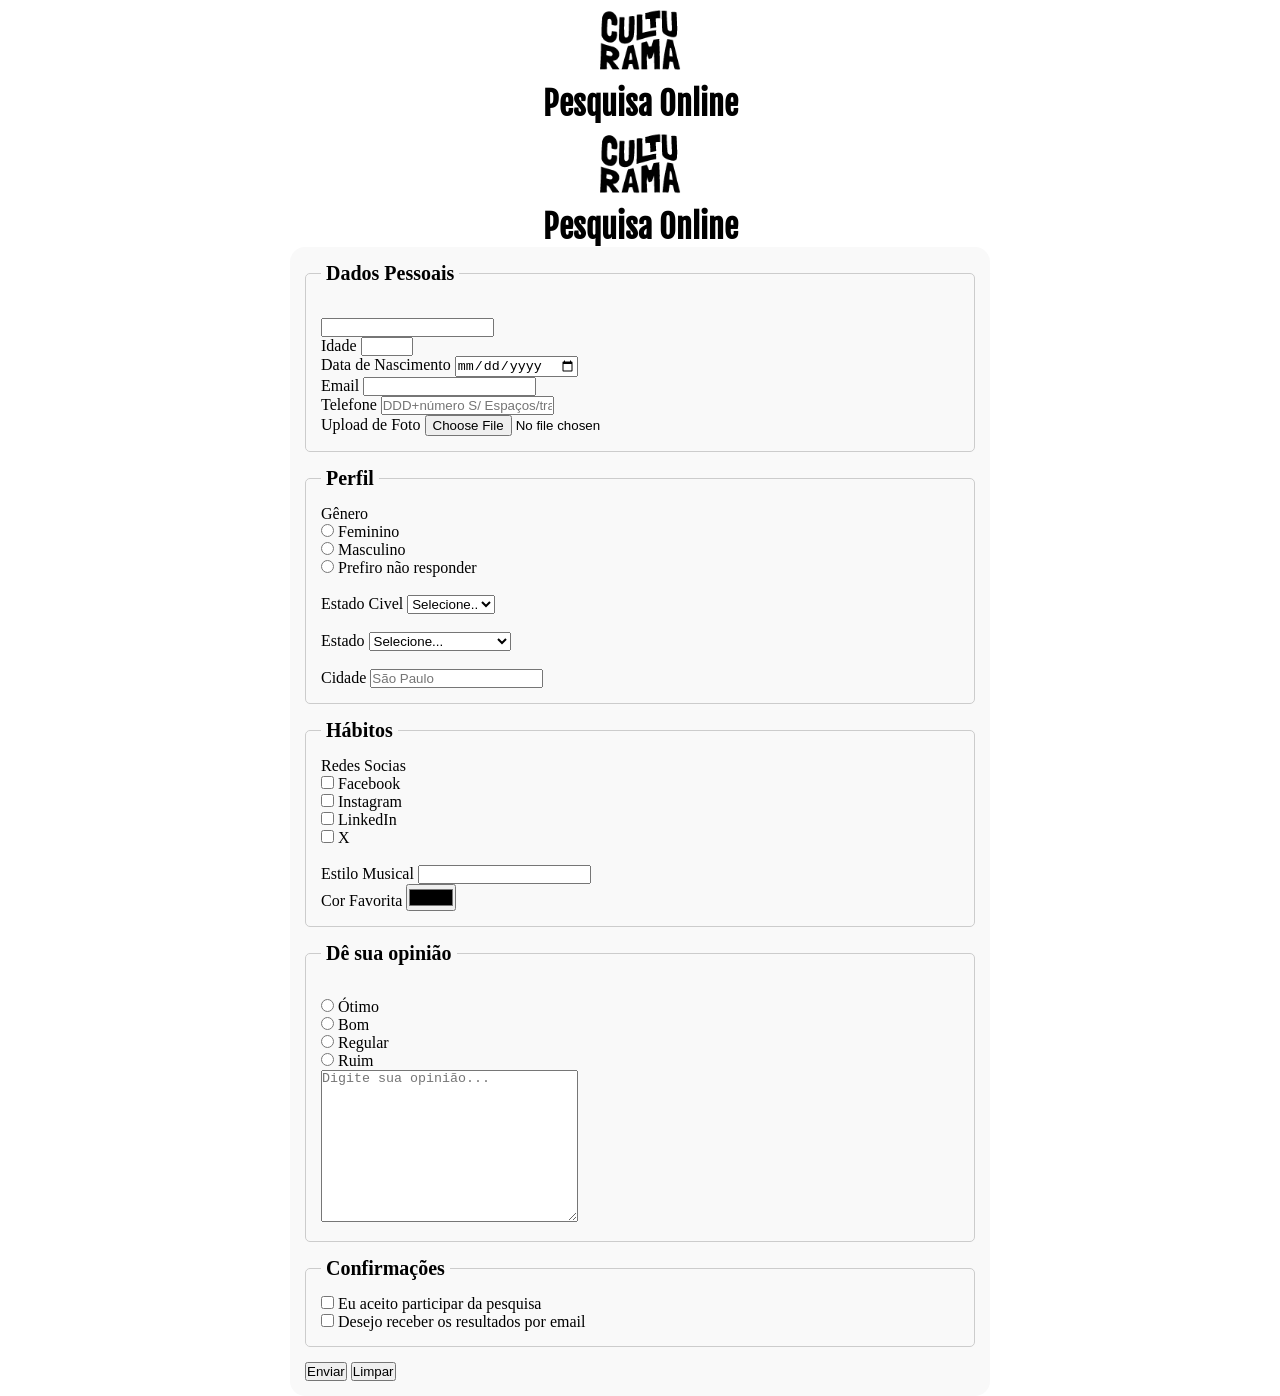
==== index.html @ b52d48eb "Merge branch 'main' into feat/adiciona-estilo" ====
<!DOCTYPE html>
<html lang="pt-BR">
<head>
    <meta charset="UTF-8">
    <meta name="viewport" content="width=device-width, initial-scale=1.0">

    <link rel="icon" href="culturama-favico.png">
    <link rel="stylesheet" href="css/style.css">

    <link rel="preconnect" href="https://fonts.googleapis.com">
    <link rel="preconnect" href="https://fonts.gstatic.com" crossorigin>
    <link href="https://fonts.googleapis.com/css2?family=Fjalla+One&family=Work+Sans&display=swap" rel="stylesheet">

    <title>Pesquisa Culturama</title>
</head>
<body>
    <main>
        <header>
            <img src="img/logo-culturama (1).png" alt="Logo Culturama">
            <h1>Pesquisa Online</h1>
        </header>
</head>
<body>
    <header>
        <img src="img/logo-culturama.png" alt="Logo Culturama">
        <h1>Pesquisa Online</h1>
    </header>
    <section>
        <!--FORMULÁRIO-->
        <form action="" method="get">
            <!--Dados pessoais-->
            <fieldset>
                <legend>Dados Pessoais</legend>
                <br>
                <input type="text" name="username">
                <br>
                <label for="age">Idade</label>
                <input type="number" id="age" name="userAge" min="12" max="100" required>
                <br>
                <label for="birthDate">Data de Nascimento</label>
                <input type="date" id="birthDate" name="userBirthDate">
                <br>
                <label for="Email">Email</label>
                <input type="email" id="Email" name="userEmail" required>
                <br>
                <label for="PhoneNumber">Telefone</label>
                <input type="tel" id="PhoneNumber" n    ame="userPhoneNumber" pattern="[0-9]{11}" placeholder="DDD+número S/ Espaços/traços/Hífen">
                <br>
                <label for="Image">Upload de Foto</label>
                <input type="file" id="Image" accept="image/*" name="userImage">
                <br>
            </fieldset>
            <!--PERFIL-->
            <fieldset>
                <legend>Perfil</legend>
                <p>Gênero</p>
                <input type="radio" id="Feminine"name="userGender" value="Feminino">
                <label for="Feminine">Feminino</label>
                <br>

                <input type="radio" id="Masculine"name="userGender" value="Masculino">
                <label for="Masculine">Masculino</label>
                <br>

                <input type="radio" id="Not"name="userGender" value="Prefiro nãoresponder">
                <label for="Not">Prefiro não responder<label>
                <br><br>

                <label for="maritalStatus">Estado Civel<label>
                <select name="userMatitalStatus" id="maritalStatus">
                    <option value="notInformed">Selecione..</option>
                    <option value="Casado">Casado</option>
                    <option value="Solteiro">Solteiro<option>
                    <option value="Divorciado">Divorciado<option>            
                    </select>
                    <br><br>
                <label for="State">Estado</label>
                <select name="userState" id="State">
                    <option value="notInformed">Selecione...</option>
                    <option value="acre">Acre</option>
                    <option value="alagoas">Alagoas</option>
                    <option value="amapa">Amapá</option>
                    <option value="bahia">Bahia</option>
                    <option value="amazonas">Amazonas<option>
                    <option value="DistritoFederal">DistritoFederal</option>
                    <option value="EspiritoSanto">EspíritoSanto</option>
                    <option value="goias">Goiás</option>
                    <option value="maranhao">Maranhão<option>
                    <option value="MatoGrosso">Mato Grosso<option>
                    <option value="MatoGrossoDoSul">MatoGrosso do Sul</option>
                    <option value="MinasGerais">MinasGerais</option>
                    <option value="para">Pará</option>
                    <option value="paraiba">Paraíba</option>
                    <option value="parana">Paraná</option>
                    <option value="pernambuco">Pernambuco<option>
                    <option value="piaui">Piauí</option>
                    <option value="RioDeJaneiro">Rio deJaneiro</option>
                    <option value="RioGrandeDoNorte">RioGrande do Norte</option>
                    <option value="RioGrandeDoSul">RioGrande do Sul</option>
                    <option value="rondonia">Rondônia<option>
                    <option value="roraima">Roraima</option>
                    <option value="santa catarina">SantaCatarina</option>
                    <option value="SaoPaulo">São Paulo<option>
                    <option value="sergipe">Sergipe</option>
                    <option value="tocantins">Tocantins<option>
                    <option value="ceara">Ceará</option>
                </select>
                    <br><br>
                    <label for="City">Cidade</label>
                    <input type="text" id="City" name="userCity" autocomplete="address-level2" placeholder="São Paulo">
            </fieldset>
            <!--Hábitos-->
            <fieldset>
                <legend>Hábitos</legend>
                <p>Redes Socias</p>
                <input type="checkbox" id="facebook"
                 name="social" value="Facebook">
                <label for="facebook">Facebook</label>
                <br>

                <input type="checkbox" id="instagram" name="social" value="Instagram">
                <label for="instagram">Instagram</label>
                <br>

                <input type="checkbox" id="LinkedIn" name="social" value="LinkedIn">
                <label for="LinkedIn">LinkedIn</label>
                <br>

                <input type="checkbox" id="twitter" name="social" value="X">
                <label for="twitter">X</label>
                <br><br>

                <label for="musicStyle">Estilo Musical</label>
                <input type="text" list="styleTypes" id="musicStyle" name="userMusicStyle">
                <datalist id="styleTypes">
                    <option value="Rock">
                    <option value="Pop">
                    <option value="Sertanejo">
                    <option value="Samba">
                    <option value="Pagode">
                </datalist>
                <br>
                 <label for="favoriteColor">Cor Favorita</label>
                 <input type="color" id="favoriteColor" name="userFavoriteColor">
            </fieldset>
            <fieldset>
            <legend>Dê sua opinião</legend>
            <br>
                
                <input type="radio" id="excellent" name="userOpnion" value="Ótimo">
                <label for="excellent">Ótimo</label>
                <br>
                
                <input type="radio" id="good" name="userOpnion" value="Bom">
                <label for="good">Bom</label>
                
                <br>

                <input type="radio" id="regular" name="userOpnion" value="Regular">
                <label for="regular">Regular</label>    
                
                <br>

                <input type="radio" id="bad" name="userOpnion" value="Ruim">
                <label for="bad">Ruim</label>
                <br>

                <textarea name="userOpnion" id="opnion" cols="30" rows="10" placeholder="Digite sua opinião..."></textarea>
            </fieldset>
            <fieldset>
                <legend>Confirmações</legend>
                <input type="checkbox" name="confirmation" id="lgpd" value="LGPD" required>
                <label for="lgpd">Eu aceito participar da pesquisa</label><br>
                <input type="checkbox" name="email" id="result" value="Envio por email">
                <label for="result">Desejo receber os resultados por email</label>
            </fieldset>
            <button type="submit">Enviar</button>
            <button type="reset">Limpar</button>
        </form>
    </section>
    </main>
</body>
</html>
---- css/style.css ----
*{margin: 0; padding: 0; box-sizing: border-box;}

body{backgound-color: #f9f9f9;
fonte-family: 'Work Sans', sans-serif;}

main{
    width: 100%;
    max-width: 700px;
    margin: 0 auto;
}

header{
    text-align: center;
}

img{
    width: 100px;
}

h1{font-family: fjalla one, sans-serif;}

form{
    background-color: #f9f9f9;
    padding: 15px;
    border-radius: 15px;
}

fieldset{
    padding: 15px;
    border: 1px solid #ccc;
    border-radius: 5px;
    margin-bottom: 15px;
}

legend{
    font-weight: bold;
    font-size: 20px;
    padding: 0 5px;
}

body{fonte-family: 'Work Sans', sans-serif;}

h1{font-family: 'Fjalla One', sans-serif;}
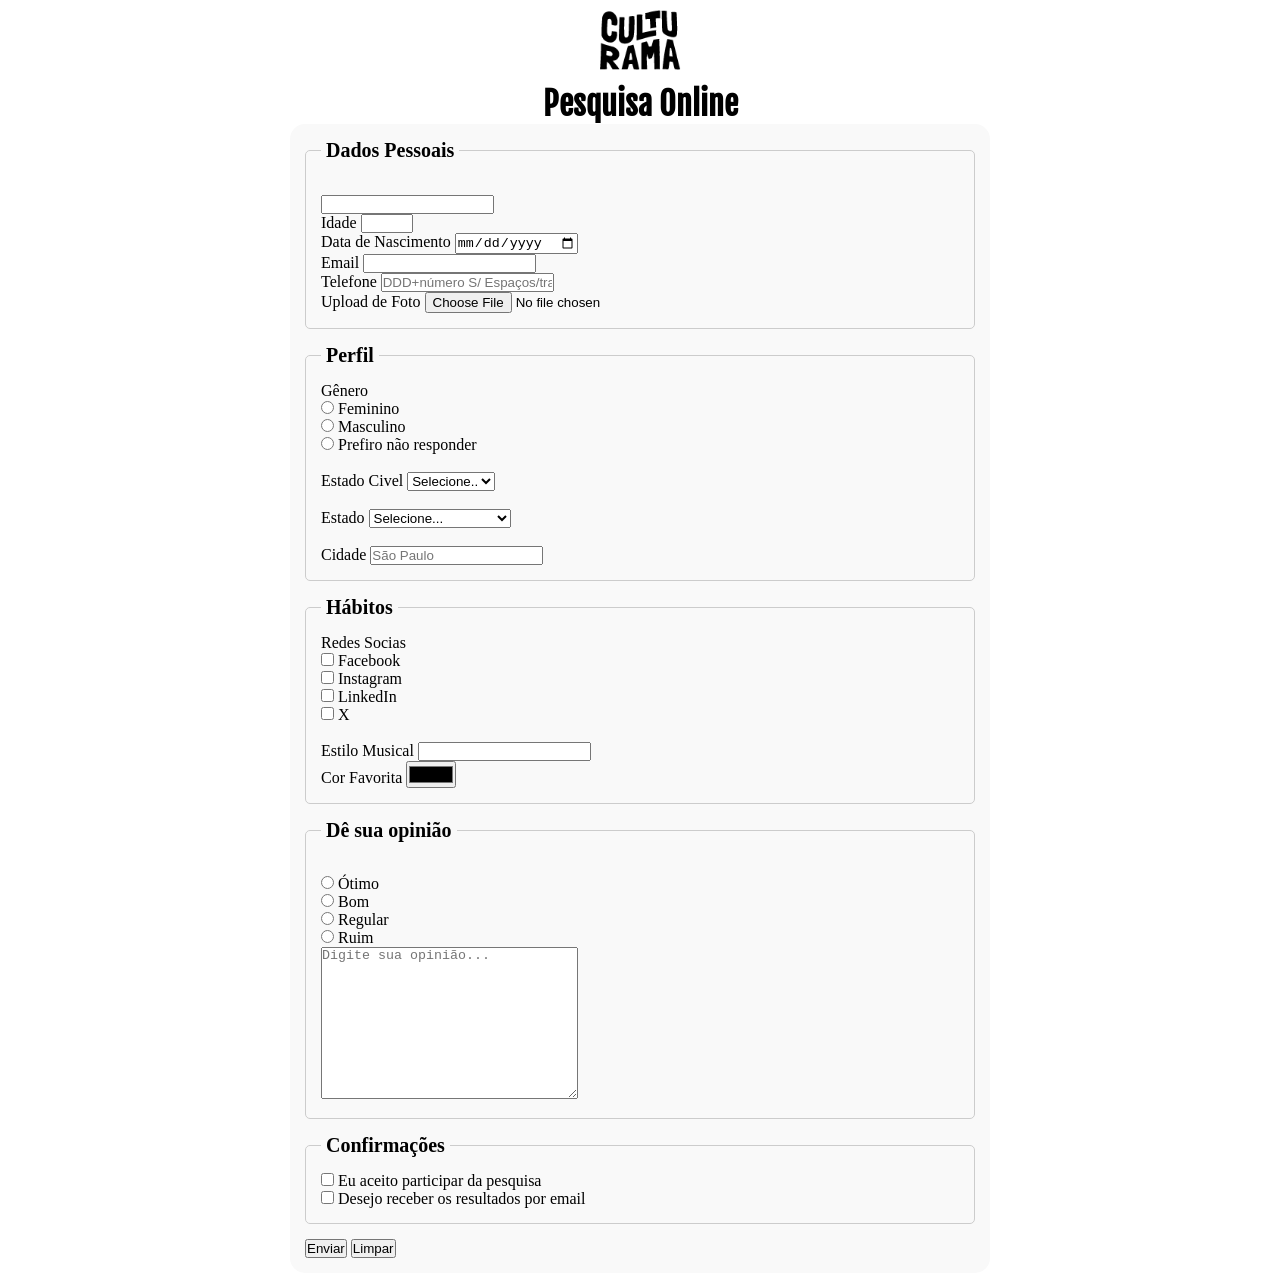
==== commit 8881dc91: "Ajustando" ====
--- a/index.html
+++ b/index.html
@@ -4,7 +4,7 @@
     <meta charset="UTF-8">
     <meta name="viewport" content="width=device-width, initial-scale=1.0">
 
-    <link rel="icon" href="culturama-favico.png">
+    <link rel="icon" href="img/culturama-favico.png">
     <link rel="stylesheet" href="css/style.css">
 
     <link rel="preconnect" href="https://fonts.googleapis.com">
@@ -15,12 +15,6 @@
 </head>
 <body>
     <main>
-        <header>
-            <img src="img/logo-culturama (1).png" alt="Logo Culturama">
-            <h1>Pesquisa Online</h1>
-        </header>
-</head>
-<body>
     <header>
         <img src="img/logo-culturama.png" alt="Logo Culturama">
         <h1>Pesquisa Online</h1>
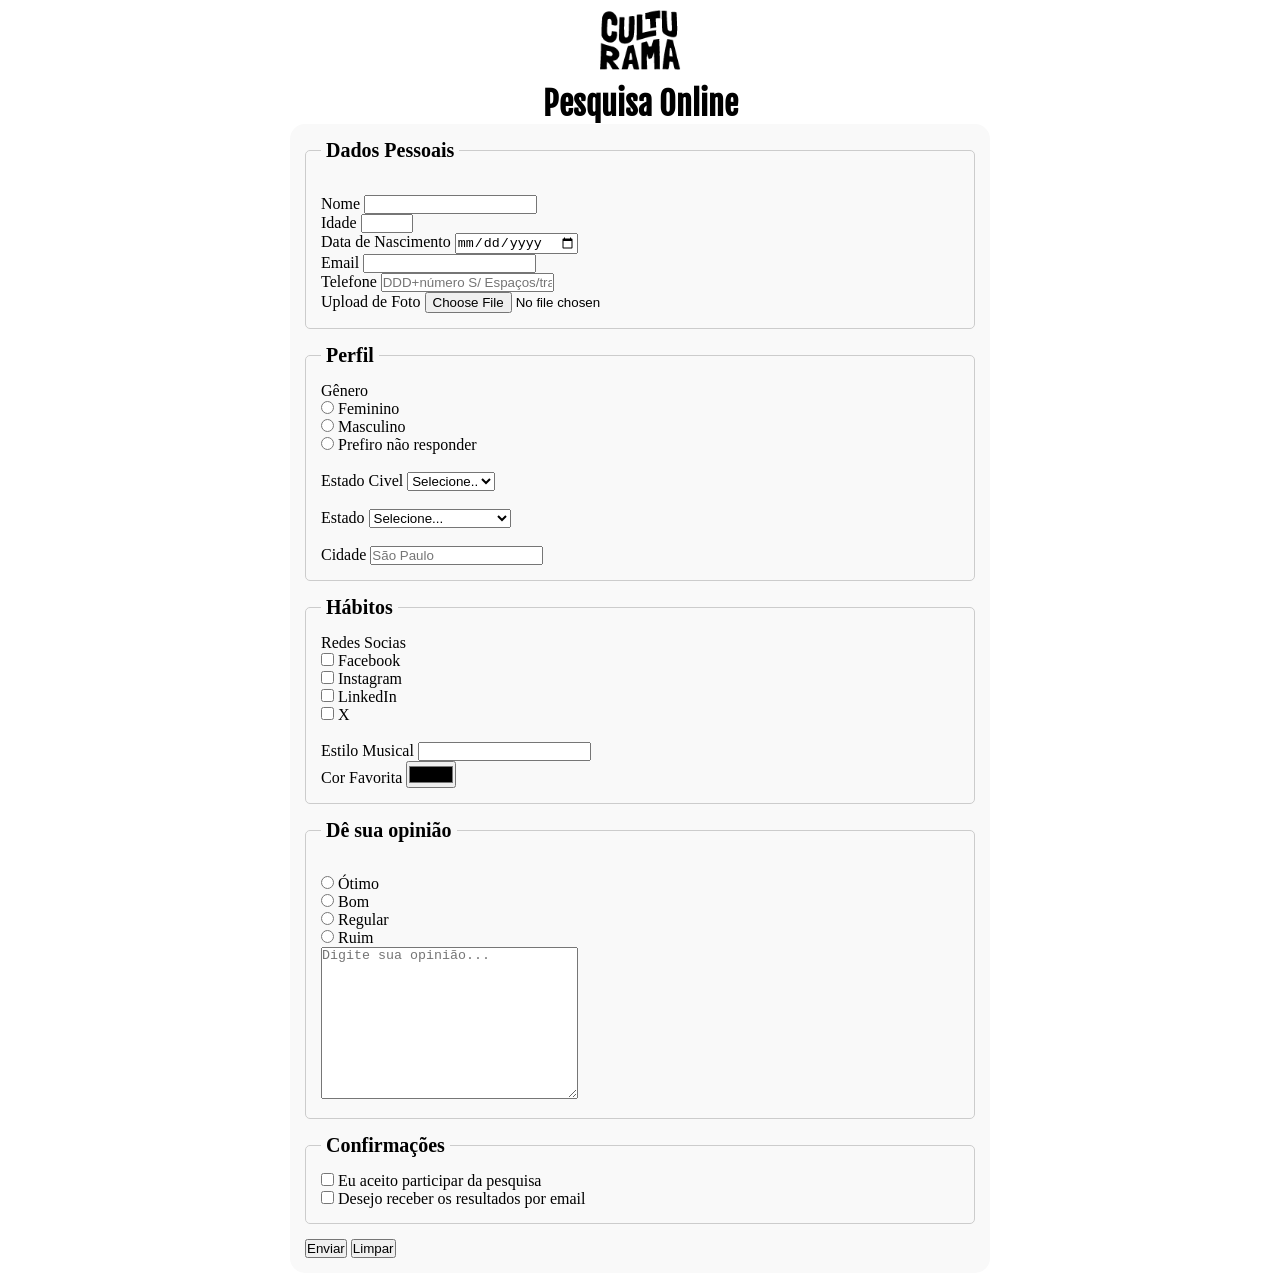
==== commit abfa0014: "Ajuste 2" ====
--- a/index.html
+++ b/index.html
@@ -26,7 +26,8 @@
             <fieldset>
                 <legend>Dados Pessoais</legend>
                 <br>
-                <input type="text" name="username">
+                <label for="name">Nome</label>
+                <input type="text" name="username" id="name" required>
                 <br>
                 <label for="age">Idade</label>
                 <input type="number" id="age" name="userAge" min="12" max="100" required>
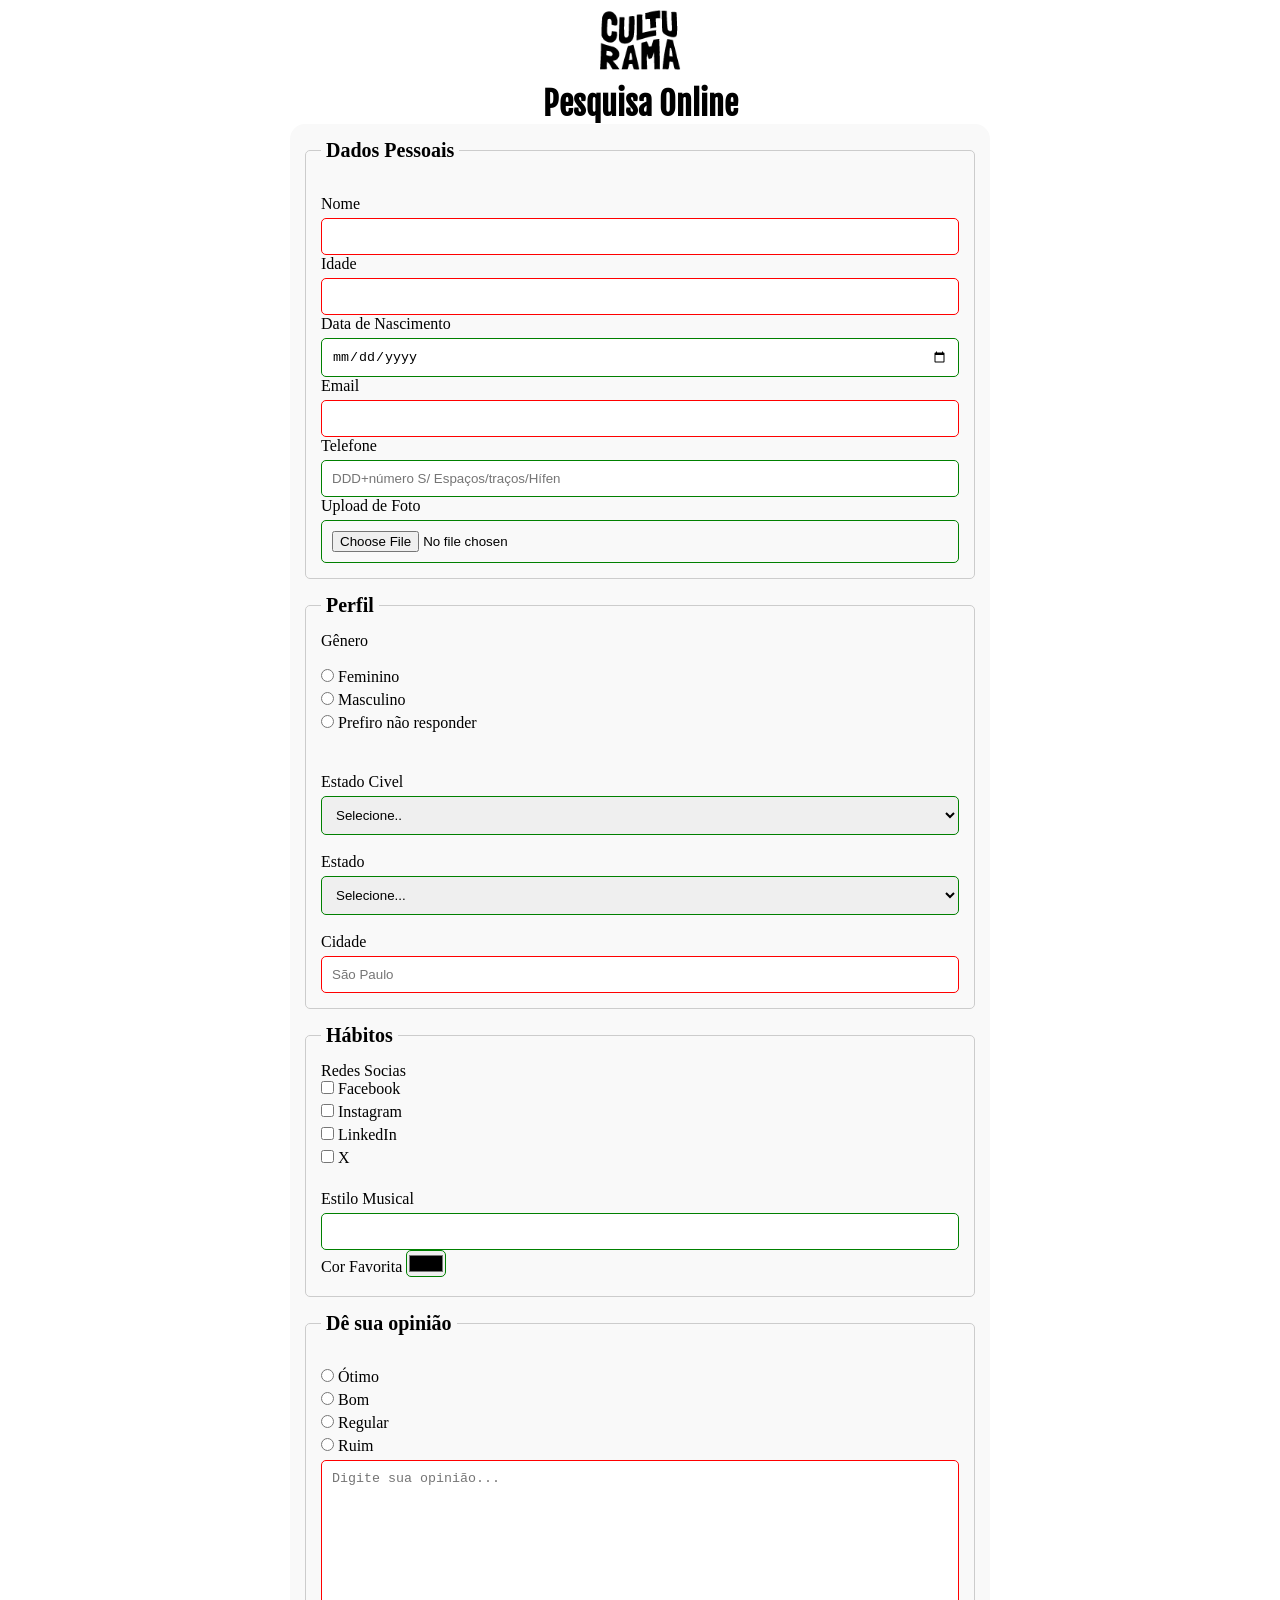
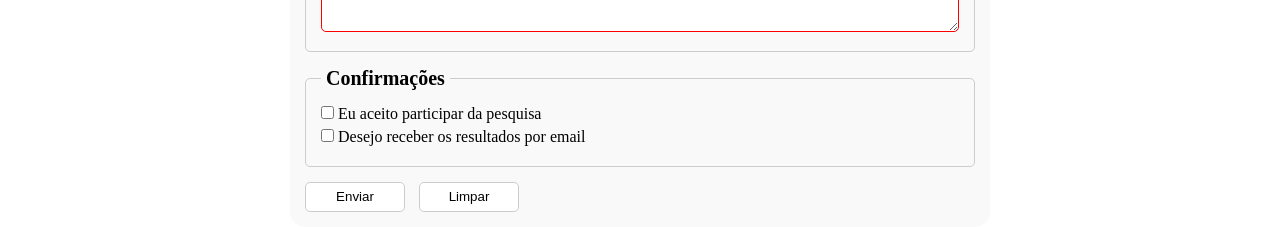
==== commit b32577cd: "Estilos nos inputs, selects e texts" ====
--- a/index.html
+++ b/index.html
@@ -49,28 +49,33 @@
             <fieldset>
                 <legend>Perfil</legend>
                 <p>Gênero</p>
-                <input type="radio" id="Feminine"name="userGender" value="Feminino">
-                <label for="Feminine">Feminino</label>
                 <br>
+                <div>
+                    <input type="radio" id="Feminine"name="userGender" value="Feminino">
+                    <label for="Feminine">Feminino</label>
+                <br>
+                
+                    <input type="radio" id="Masculine"name="userGender" value="Masculino">
+                    <label for="Masculine">Masculino</label>
+                    <br>
 
-                <input type="radio" id="Masculine"name="userGender" value="Masculino">
-                <label for="Masculine">Masculino</label>
-                <br>
-
-                <input type="radio" id="Not"name="userGender" value="Prefiro nãoresponder">
-                <label for="Not">Prefiro não responder<label>
+                    <input type="radio" id="Not"name="userGender" value="Prefiro nãoresponder">
+                    <label for="Not">Prefiro não responder<label>
+                </div>
                 <br><br>
-
-                <label for="maritalStatus">Estado Civel<label>
-                <select name="userMatitalStatus" id="maritalStatus">
+                <div class="estadoCivel">
+                    <label for="maritalStatus">Estado Civel<label>
+                </div>
+                <select name="userMatitalStatus"          id="maritalStatus">
                     <option value="notInformed">Selecione..</option>
                     <option value="Casado">Casado</option>
                     <option value="Solteiro">Solteiro<option>
-                    <option value="Divorciado">Divorciado<option>            
-                    </select>
-                    <br><br>
+                    <option value="Divorciado">Divorciado<option>
+                </select>
+                
+                <br><br>
                 <label for="State">Estado</label>
-                <select name="userState" id="State">
+                <select name="userState" id="State" required>
                     <option value="notInformed">Selecione...</option>
                     <option value="acre">Acre</option>
                     <option value="alagoas">Alagoas</option>
@@ -102,7 +107,7 @@
                 </select>
                     <br><br>
                     <label for="City">Cidade</label>
-                    <input type="text" id="City" name="userCity" autocomplete="address-level2" placeholder="São Paulo">
+                    <input type="text" id="City" name="userCity" autocomplete="address-level2" placeholder="São Paulo", required>
             </fieldset>
             <!--Hábitos-->
             <fieldset>
@@ -160,7 +165,7 @@
                 <label for="bad">Ruim</label>
                 <br>
 
-                <textarea name="userOpnion" id="opnion" cols="30" rows="10" placeholder="Digite sua opinião..."></textarea>
+                <textarea name="userOpnion" id="opnion" cols="30" rows="10" placeholder="Digite sua opinião...", required></textarea>
             </fieldset>
             <fieldset>
                 <legend>Confirmações</legend>
--- a/css/style.css
+++ b/css/style.css
@@ -38,6 +38,60 @@
     padding: 0 5px;
 }
 
+label{
+    display: inline-block;
+    margin-bottom: 5px;}
+
+estadoCivel label{
+    display: inline-block;
+    margin-bottom: 5px;
+}
+
 body{fonte-family: 'Work Sans', sans-serif;}
 
 h1{font-family: 'Fjalla One', sans-serif;}
+
+input, select, textarea{
+width: 100%;
+padding: 10px;
+border: 1px solid #ccc;
+border-radius: 5px;
+}
+
+input[type="checkbox"],
+input[type="radio"]{
+    width: auto;
+}
+
+input[type="color"]{
+    width: 40px;
+    padding: 0 0;
+}
+
+input:invalid, select:invalid, textarea:invalid{
+    border-color: red;
+}
+
+input:valid, select:valid, textarea:valid{
+    border-color: green;
+}
+
+button{
+    width: 100px;
+    height: 30px;
+    margin-right: 10px;
+    border-radius: 5px;
+    border: 1px solid #ccc;
+    background-color: #fff;
+    cursor:cell;
+}
+
+button[type="submit"]:hover{
+    background-color: green;
+    color: #fff;
+}
+
+button[type="reset"]:hover{
+    background-color: #ccc;
+    color: #ffff;
+}
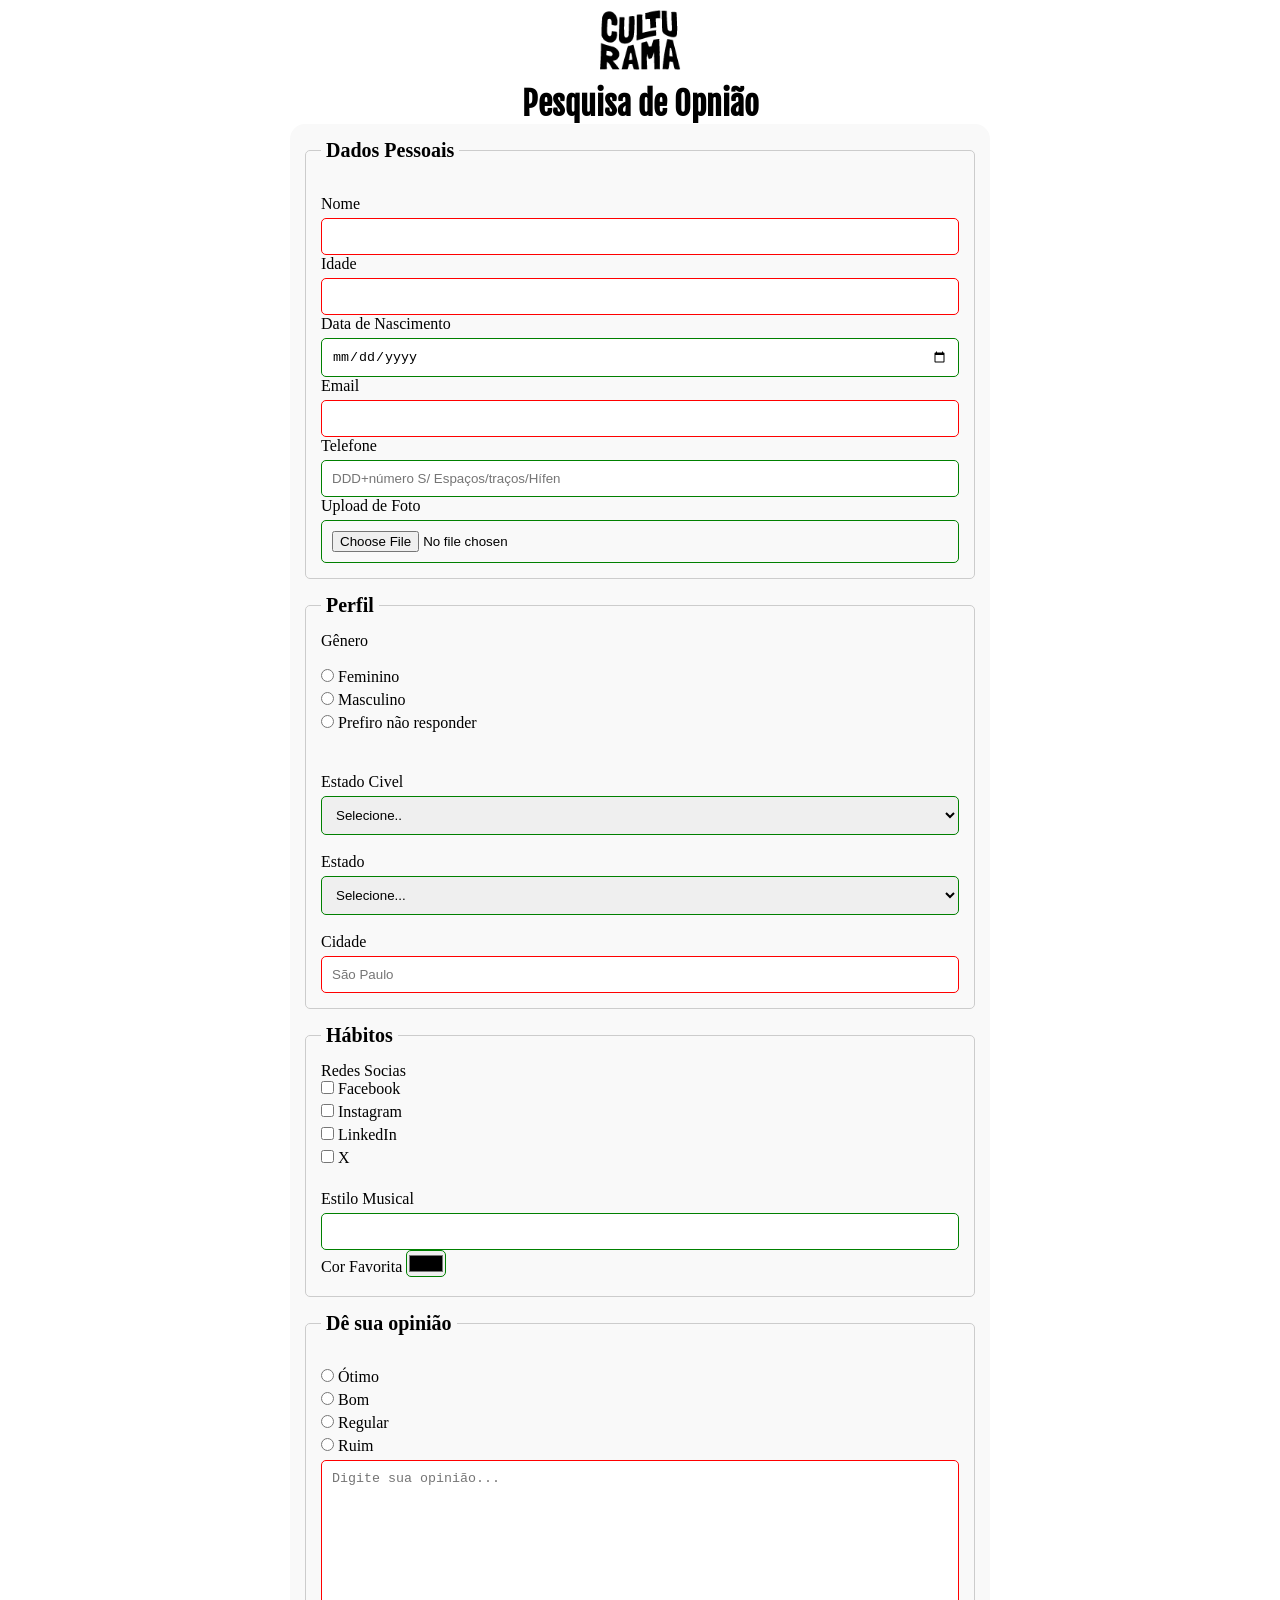
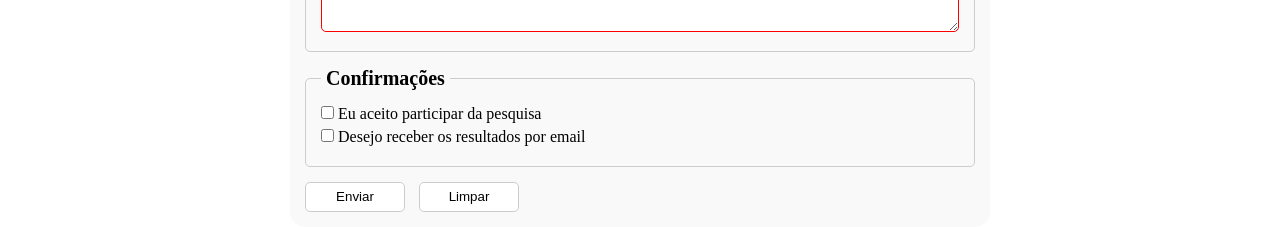
==== commit fe0325f7: "Criando index sucesso do envio" ====
--- a/index.html
+++ b/index.html
@@ -17,11 +17,11 @@
     <main>
     <header>
         <img src="img/logo-culturama.png" alt="Logo Culturama">
-        <h1>Pesquisa Online</h1>
+        <h1>Pesquisa de Opnião</h1>
     </header>
     <section>
         <!--FORMULÁRIO-->
-        <form action="" method="get">
+        <form action="sucesso.html" method="get">
             <!--Dados pessoais-->
             <fieldset>
                 <legend>Dados Pessoais</legend>
--- a/css/style.css
+++ b/css/style.css
@@ -94,4 +94,4 @@
 button[type="reset"]:hover{
     background-color: #ccc;
     color: #ffff;
-}+}
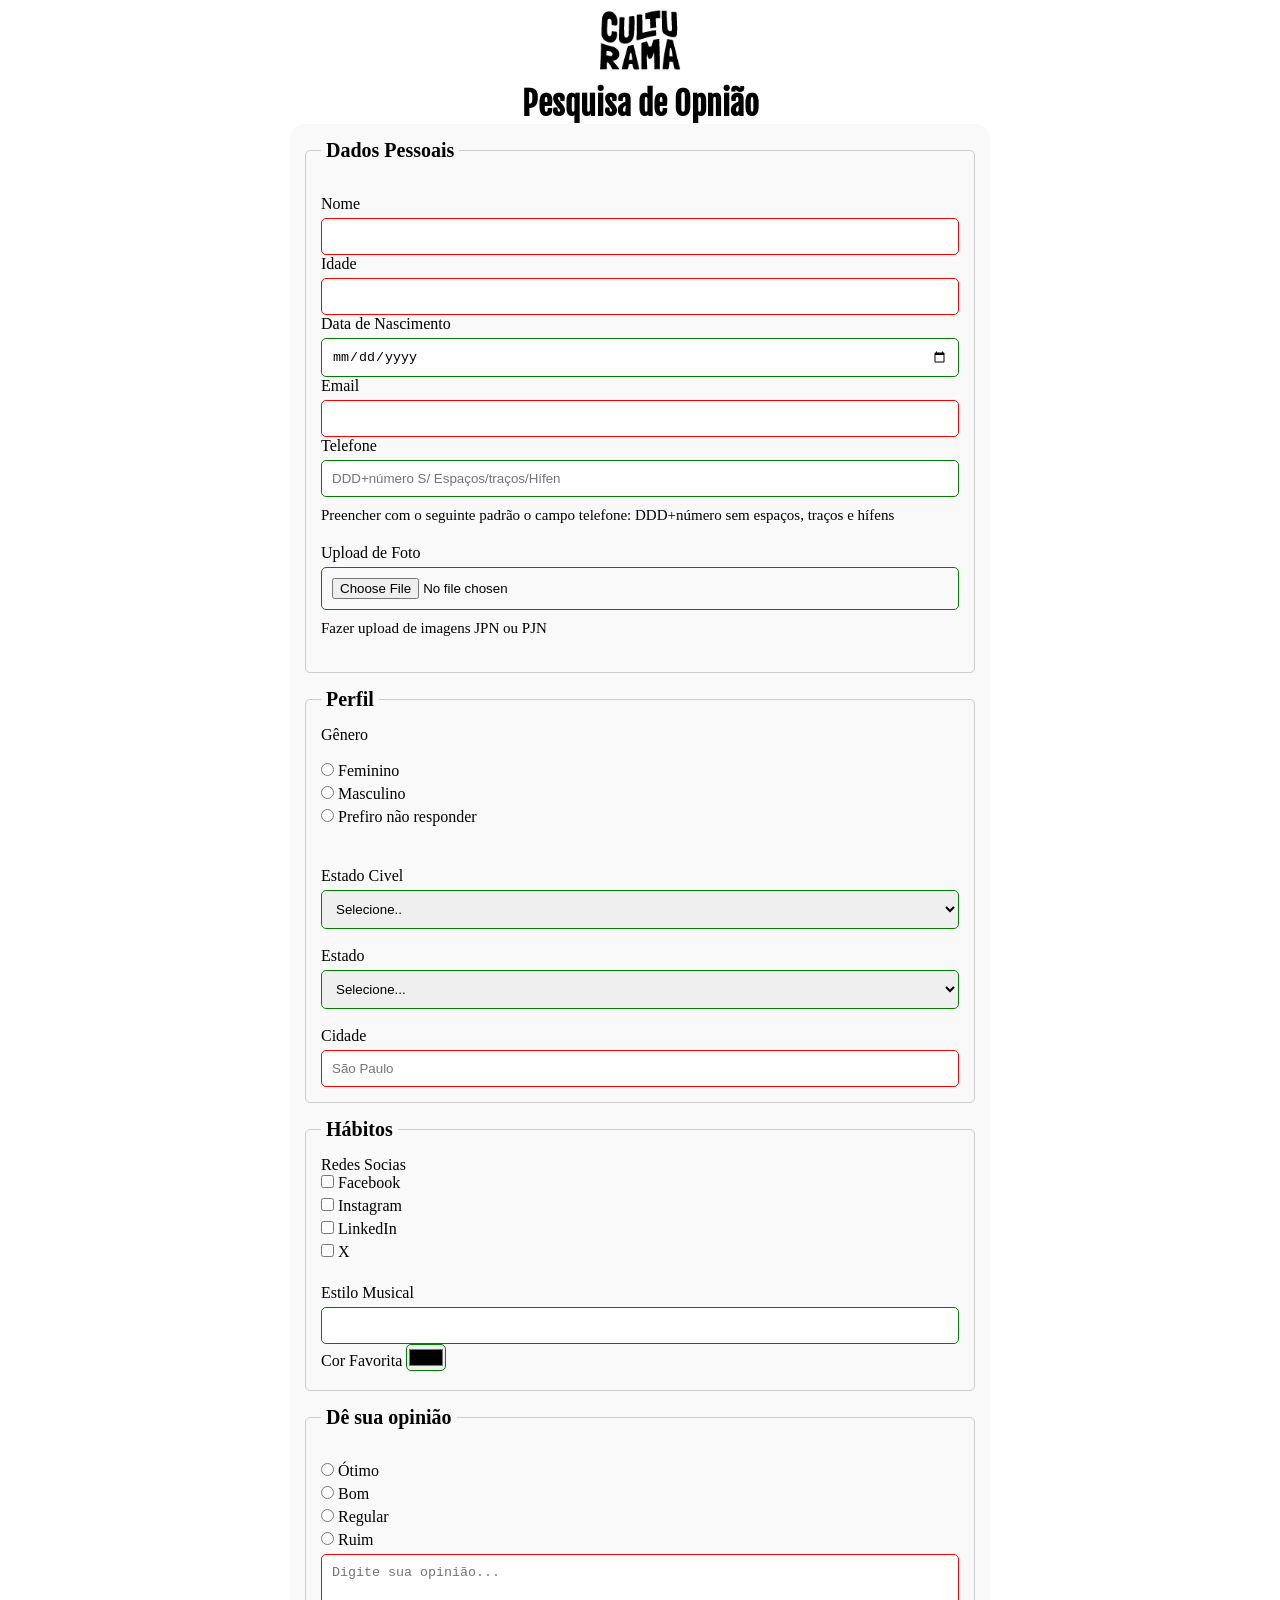
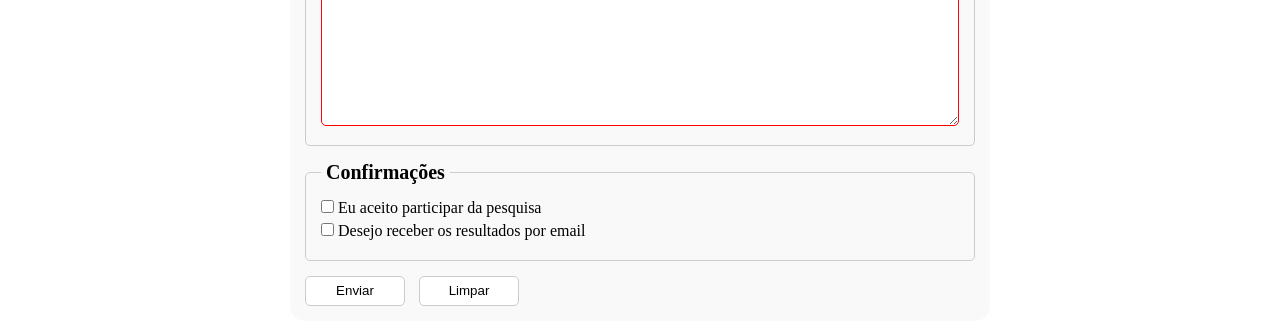
==== commit cb4a6c30: "Adicionar acessibiliade nos campos telefone e imagem" ====
--- a/index.html
+++ b/index.html
@@ -39,10 +39,12 @@
                 <input type="email" id="Email" name="userEmail" required>
                 <br>
                 <label for="PhoneNumber">Telefone</label>
-                <input type="tel" id="PhoneNumber" n    ame="userPhoneNumber" pattern="[0-9]{11}" placeholder="DDD+número S/ Espaços/traços/Hífen">
+                <input type="tel" id="PhoneNumber" name="userPhoneNumber" pattern="[0-9]{11}" placeholder="DDD+número S/ Espaços/traços/Hífen" aria-describedby="PhoneNumberdesc">
+                <small id="PhoneNumberdesc">Preencher com o seguinte padrão o campo telefone: DDD+número sem espaços, traços e hífens</small>
                 <br>
                 <label for="Image">Upload de Foto</label>
-                <input type="file" id="Image" accept="image/*" name="userImage">
+                <input type="file" id="Image" accept="image/*" name="userImage" aria-describedby="descimage">
+                <small id="descimage">Fazer upload de imagens JPN ou PJN</small>
                 <br>
             </fieldset>
             <!--PERFIL-->
--- a/css/style.css
+++ b/css/style.css
@@ -45,6 +45,17 @@
 estadoCivel label{
     display: inline-block;
     margin-bottom: 5px;
+}
+
+input[type="name"]{
+
+}
+
+small{
+    font-size: 15px;
+    display: inline-block;
+    margin-bottom: 20px;
+    margin-top: 10px;
 }
 
 body{fonte-family: 'Work Sans', sans-serif;}
